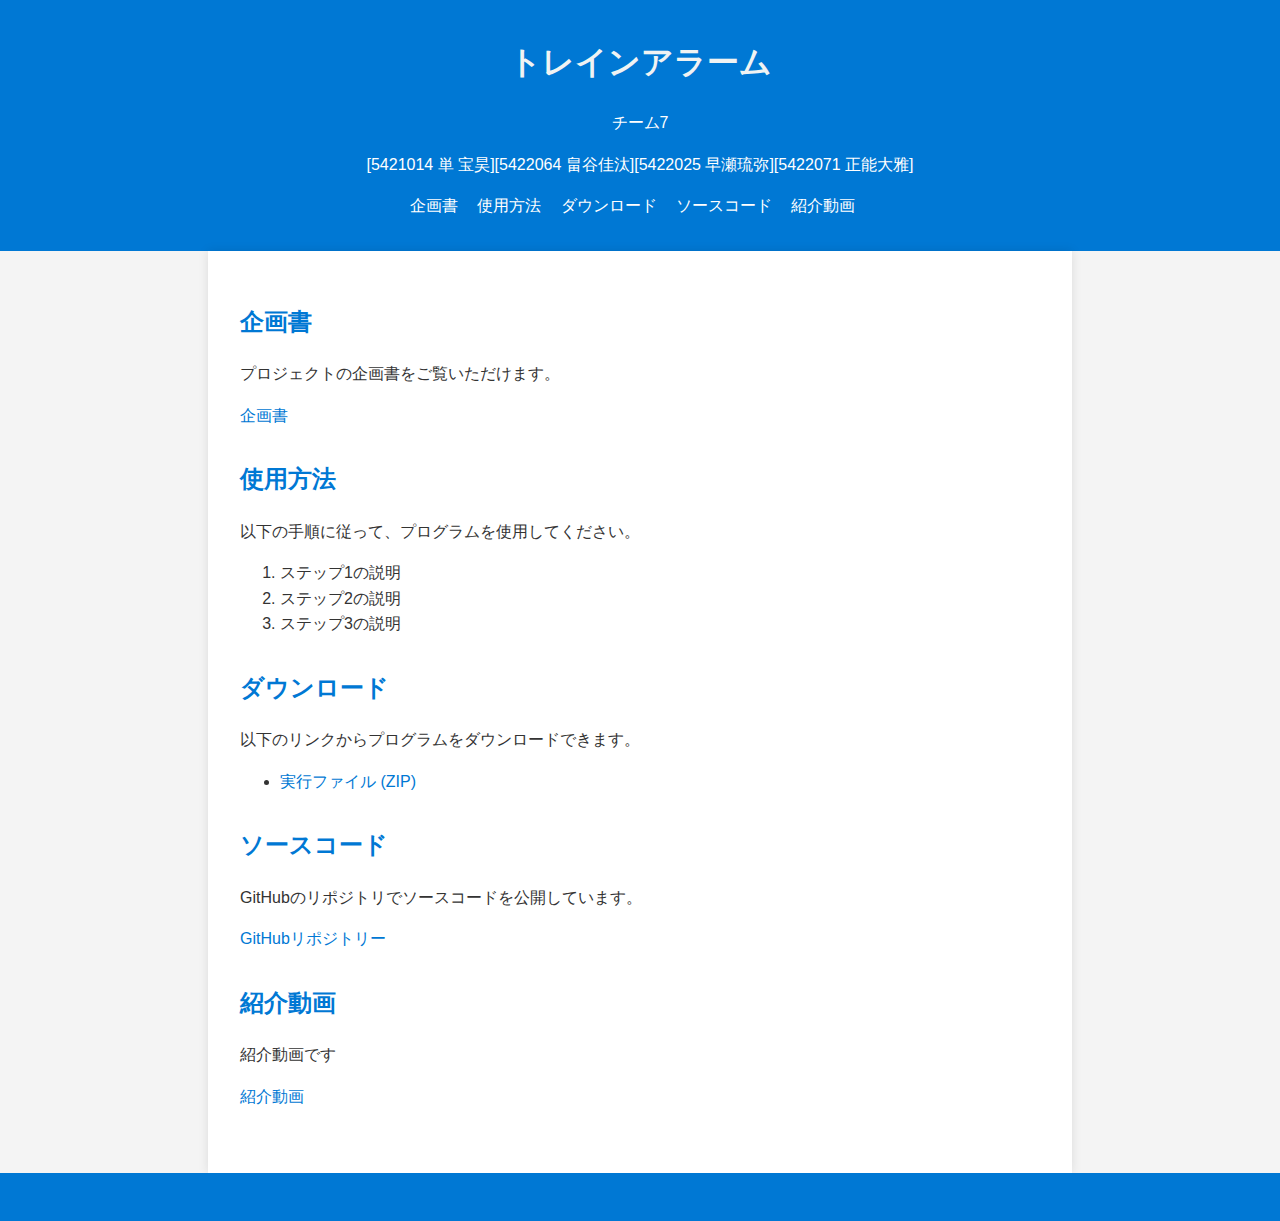
==== last.html @ 8dfb1a24 "inicial commit" ====
<!DOCTYPE html>
<html lang="ja">
<head>
    <meta charset="UTF-8">
    <meta name="viewport" content="width=device-width, initial-scale=1.0">
    <title>トレインアラーム- 公開ページ</title>
    <link rel="stylesheet" href="style/style.css">
</head>
<body>
    <header>
        <h1>トレインアラーム</h1>
        <t1>チーム7</t1>
        <p>[5421014 単 宝昊][5422064 畠谷佳汰][5422025 早瀬琉弥][5422071 正能大雅]</p>
        <nav>
            <ul>
                <li><a href="#plan">企画書</a></li>
                <li><a href="#usage">使用方法</a></li>
                <li><a href="#download">ダウンロード</a></li>
                <li><a href="#source">ソースコード</a></li>
                <li><a href="#movie">紹介動画</a></li>
            </ul>
        </nav>
    </header>

    <main>
        <section id="plan">
            <h2>企画書</h2>
            <p>プロジェクトの企画書をご覧いただけます。</p>
            <a href="dc2024_07.pdf" download>企画書</a>
        </section>

        <section id="usage">
            <h2>使用方法</h2>
            <p>以下の手順に従って、プログラムを使用してください。</p>
            <ol>
                <li>ステップ1の説明</li>
                <li>ステップ2の説明</li>
                <li>ステップ3の説明</li>
            </ol>
        </section>

        <section id="download">
            <h2>ダウンロード</h2>
            <p>以下のリンクからプログラムをダウンロードできます。</p>
            <ul>
                <li><a href="DL_Sora.zip" download>実行ファイル (ZIP)</a></li>

            </ul>
        </section>

        <section id="source">
            <h2>ソースコード</h2>
            <p>GitHubのリポジトリでソースコードを公開しています。</p>
            <a href="https://github.com/object-jp/trainAlarm" target="_blank">GitHubリポジトリー</a>
        </section>
        <section id="movie">
            <h2>紹介動画</h2>
            <p>紹介動画です</p>
            <a href="" target="_blank">紹介動画</a>
        </section>
    </main>

    <footer>
        <p> </p>
    </footer>
</body>
</html>
---- style/style.css ----
body {
    font-family: Arial, sans-serif;
    line-height: 1.6;
    margin: 0;
    padding: 0;
    background-color: #f4f4f4;
    color: #333;
}
header {
    background: #0078d4;
    color: white;
    padding: 1rem 2rem;
    text-align: center;
}
nav ul {
    list-style: none;
    padding: 0;
}
nav ul li {
    display: inline;
    margin-right: 15px;
}
nav ul li a {
    color: white;
    text-decoration: none;
}
main {
    padding: 2rem;
    max-width: 800px;
    margin: 0 auto;
    background: white;
    box-shadow: 0 0 10px rgba(0, 0, 0, 0.1);
}
section {
    margin-bottom: 2rem;
}
footer {
    text-align: center;
    padding: 1rem;
    background: #0078d4;
    color: white;
}
a {
    color: #0078d4;
    text-decoration: none;
}
a:hover {
    text-decoration: underline;
}
h1 {
    color: #f0f3f3;
}
h2{
    color:#0078d4
}
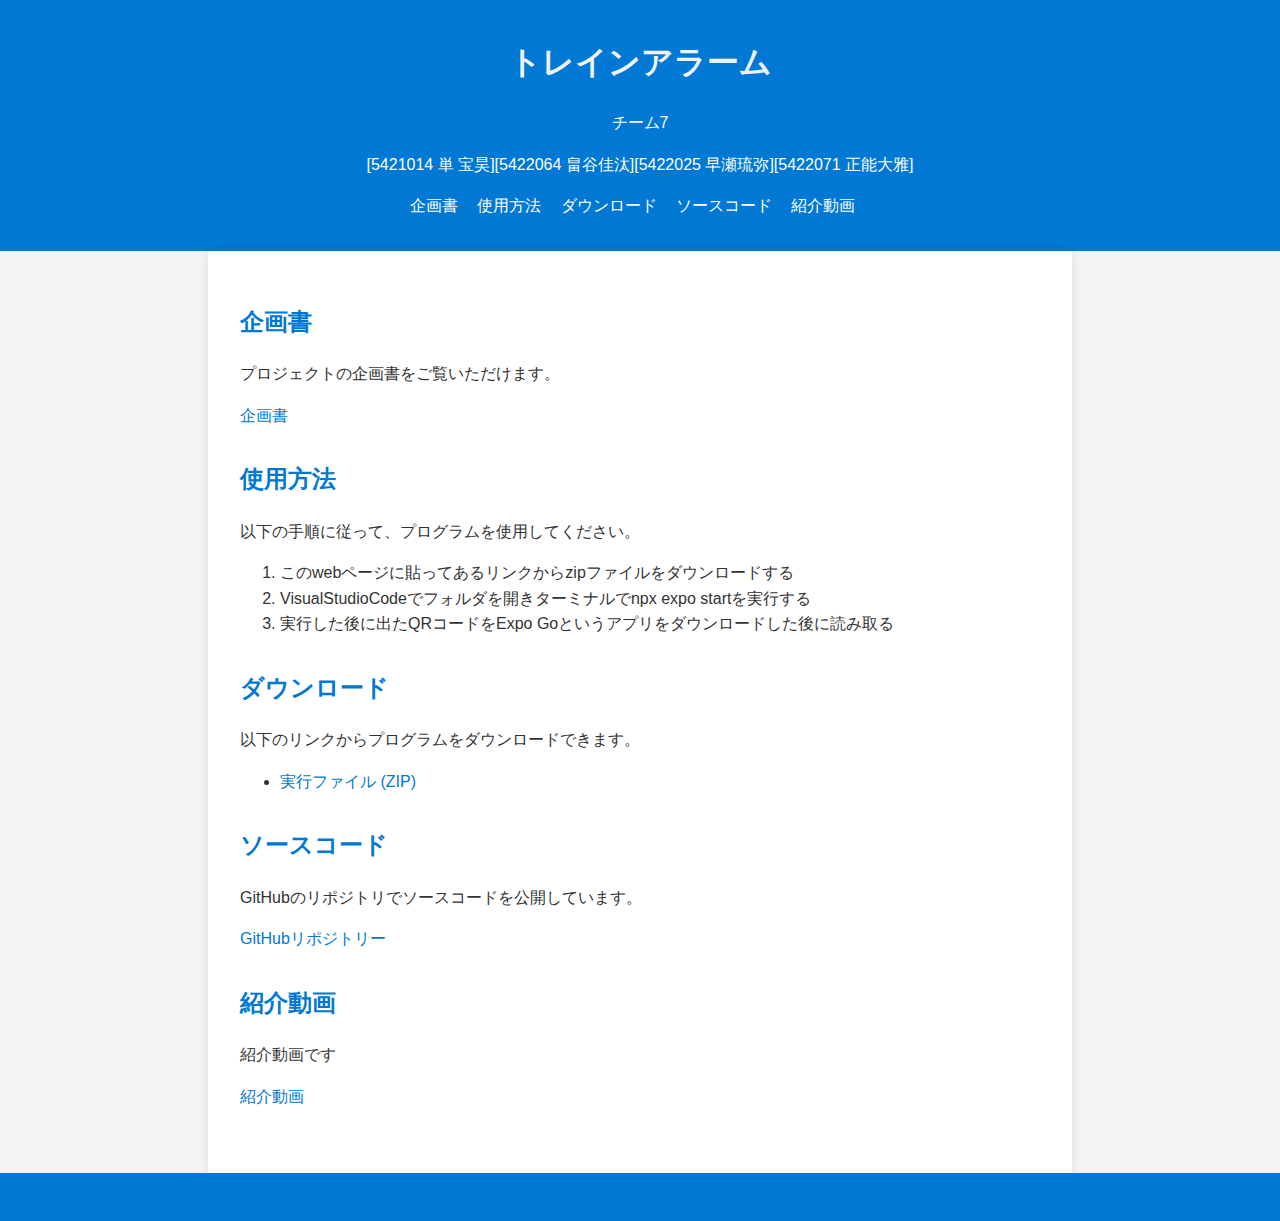
==== commit 1429aa87: "changed how to use" ====
--- a/last.html
+++ b/last.html
@@ -33,11 +33,12 @@
             <h2>使用方法</h2>
             <p>以下の手順に従って、プログラムを使用してください。</p>
             <ol>
-                <li>ステップ1の説明</li>
-                <li>ステップ2の説明</li>
-                <li>ステップ3の説明</li>
+                <li>このwebページに貼ってあるリンクからzipファイルをダウンロードする</li>
+                <li>VisualStudioCodeでフォルダを開きターミナルでnpx expo startを実行する</li>
+                <li>実行した後に出たQRコードをExpo Goというアプリをダウンロードした後に読み取る</li>
             </ol>
         </section>
+
 
         <section id="download">
             <h2>ダウンロード</h2>
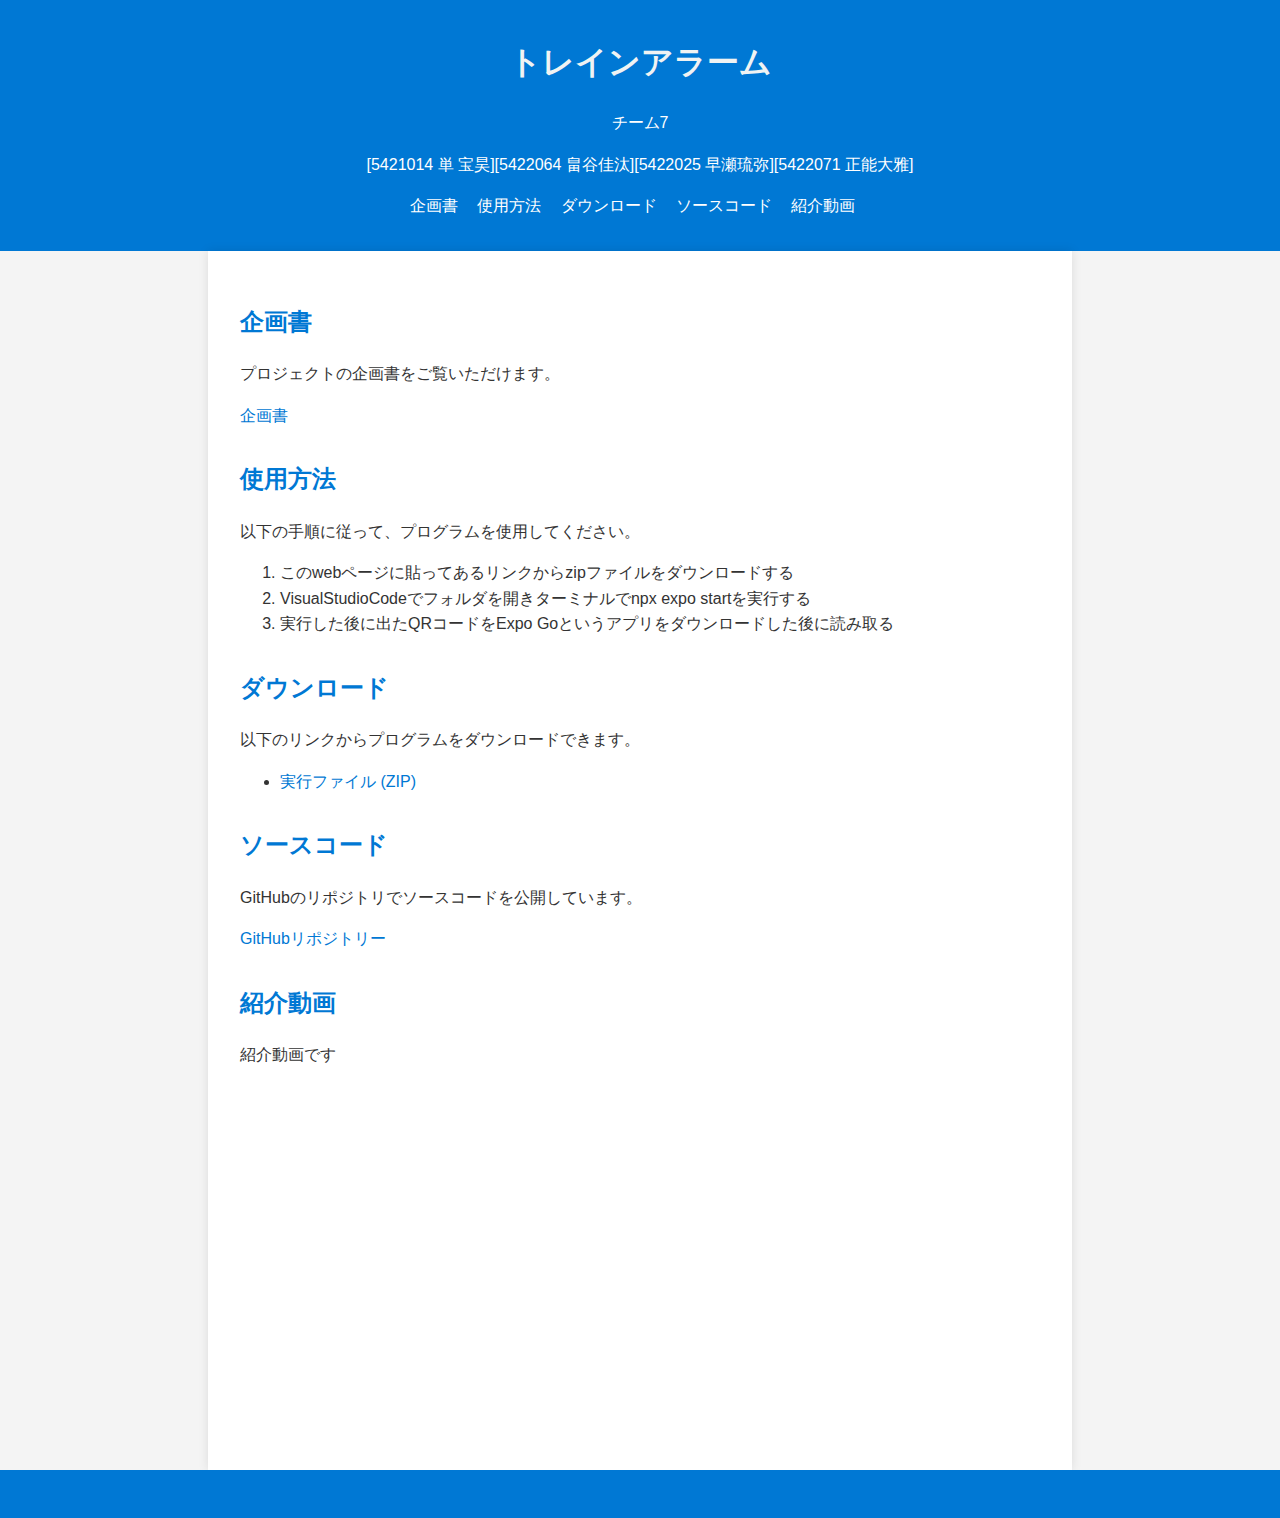
==== commit da512cde: "changed a tag to iframe tag" ====
--- a/last.html
+++ b/last.html
@@ -57,7 +57,7 @@
         <section id="movie">
             <h2>紹介動画</h2>
             <p>紹介動画です</p>
-            <a href="" target="_blank">紹介動画</a>
+            <iframe width="560" height="315" src="https://www.youtube.com/embed/動画ID" frameborder="0" allowfullscreen></iframe>
         </section>
     </main>
 
